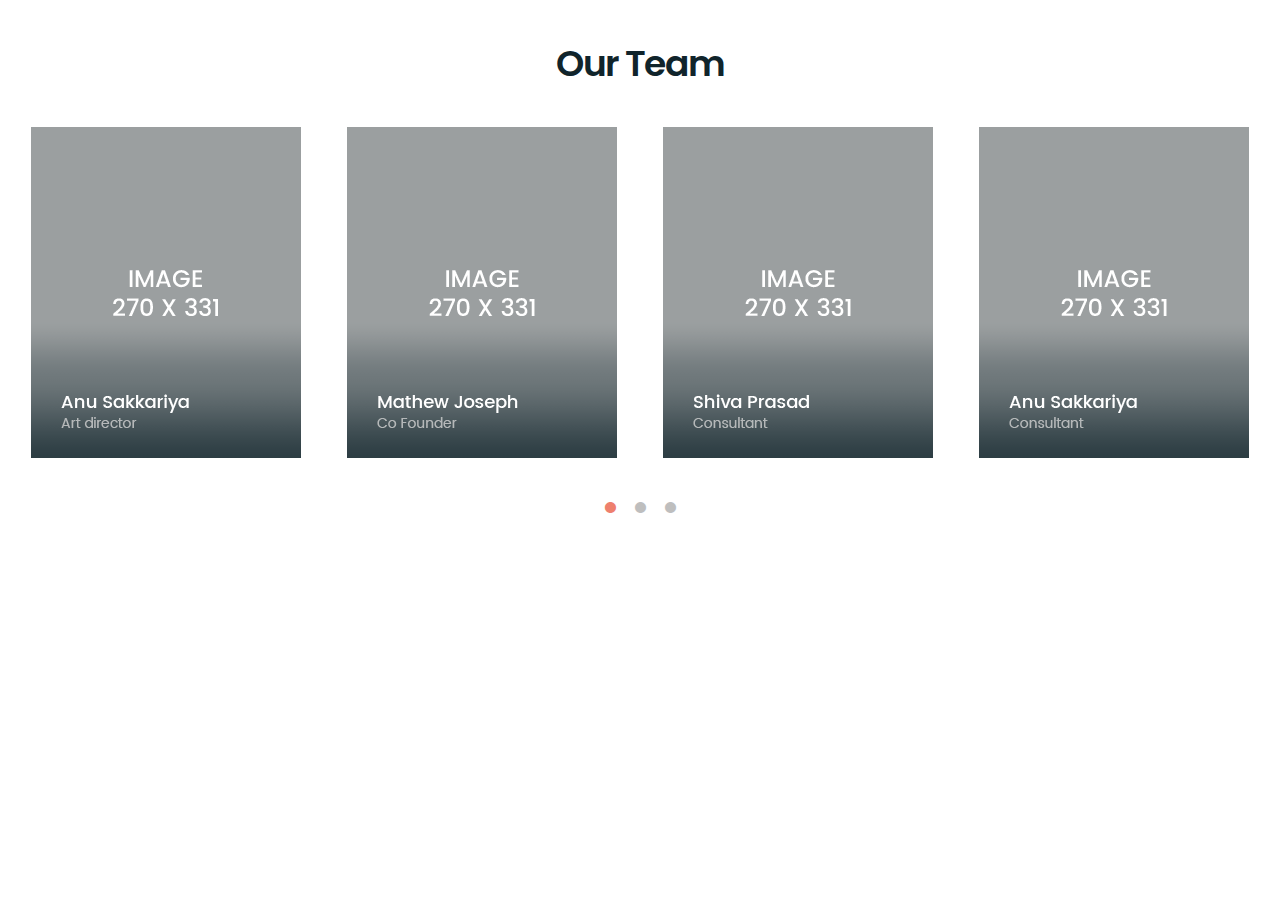
==== HW9 (slider)/index.html @ a2cc9d21 "HW9(slider)" ====
<!DOCTYPE html>
<html lang="en">

<head>
    <meta charset="UTF-8">
    <meta name="viewport" content="width=device-width, initial-scale=1.0">
    <meta http-equiv="X-UA-Compatible" content="ie=edge">
    <title>Document</title>
    <link rel="stylesheet" href="css/slick.css">
    <link rel="stylesheet" href="css/slick-theme.css">
    <link rel="stylesheet" href="css/style.css">
    <link href="https://fonts.googleapis.com/css?family=Poppins:400,600,700&display=swap" rel="stylesheet">
</head>

<body>


    <h3>Our Team</h3>
    <div class="slider">

        <div>
            <img src="img/1.png" alt="">
        </div>
        <div>
            <img src="img/2.png" alt="">
        </div>
        <div>
            <img src="img/3.png" alt="">
        </div>
        <div>
            <img src="img/4.png" alt="">
        </div>
        <div>
            <img src="img/1.png" alt="">
        </div>


    </div>



    <script src="js/jquery-3.4.1.min.js"></script>
    <script src="js/slick.min.js"></script>
    <script src="js/script.js"></script>
</body>

</html>
---- HW9 (slider)/css/style.css ----
h3 {
    font-family: 'Poppins', sans-serif;
    font-weight: 600;
    text-align: center;
    color: #10242b;
    font-size: 36px;
    line-height: 55px;
    letter-spacing: -1.08px;
}

.slick-dotted.slick-slider {
    text-align: -webkit-center;
}

.slick-dots li.slick-active button:before {
    color: #e9563d;
}

.slick-dots li button:before {
    font-size: 13px;
}
.slick-dots{
    bottom: -60px;
}
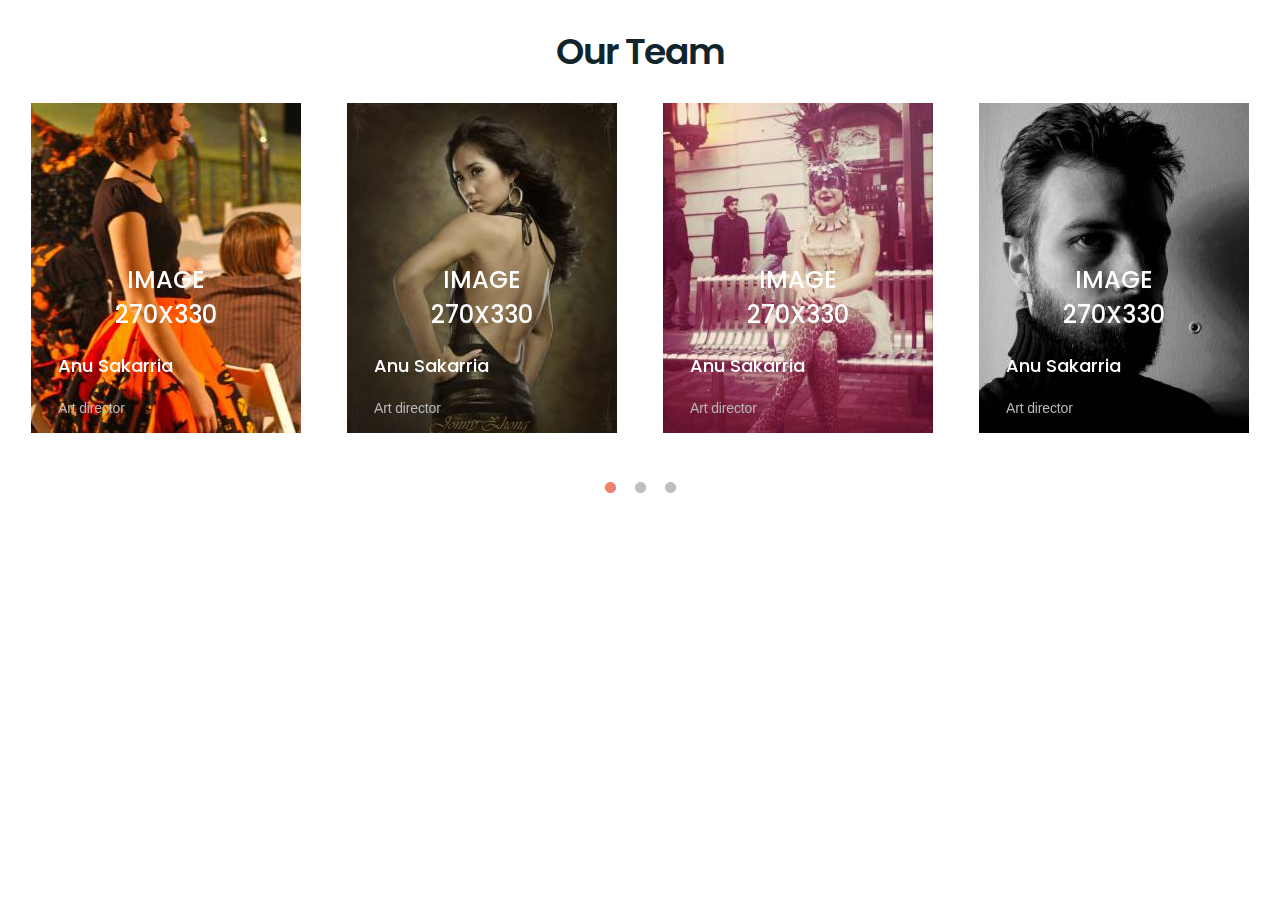
==== commit 616e1b6d: "HW9(slider)" ====
--- a/HW9 (slider)/index.html
+++ b/HW9 (slider)/index.html
@@ -15,23 +15,59 @@
 <body>
 
 
-    <h3>Our Team</h3>
+    <h1>Our Team</h1>
     <div class="slider">
 
         <div>
-            <img src="img/1.png" alt="">
+
+            <img src="img/nightlife4jpg.jpg" alt="">
+
+            <div class="text img1">
+                <h3>image <br> 270x330</h3>
+                <h4>Anu Sakarria</h4>
+                <p>Art director</p>
+            </div>
+
         </div>
         <div>
-            <img src="img/2.png" alt="">
+            <img src="img/fashion5.jpg" alt="">
+            <div class="text img2">
+                <h3>image <br> 270x330</h3>
+                <h4>Anu Sakarria</h4>
+                <p>Art director</p>
+            </div>
         </div>
         <div>
-            <img src="img/3.png" alt="">
+            <img src="img/fashion6jpg.jpg" alt="">
+            <div class="text img3">
+                <h3>image  <br> 270x330</h3>
+                <h4>Anu Sakarria</h4>
+                <p>Art director</p>
+            </div>
         </div>
         <div>
-            <img src="img/4.png" alt="">
+            <img src="img/people1.jpg" alt="">
+            <div class="text img4">
+                <h3>image  <br> 270x330</h3>
+                <h4>Anu Sakarria</h4>
+                <p>Art director</p>
+            </div>
         </div>
         <div>
-            <img src="img/1.png" alt="">
+            <img src="img/people2.jpg" alt="">
+            <div class="text img5">
+                <h3>image  <br> 270x330</h3>
+                <h4>Anu Sakarria</h4>
+                <p>Art director</p>
+            </div>
+        </div>
+        <div>
+            <img src="img/people3.jpg" alt="">
+            <div class="text img6">
+                <h3>image  <br> 270x330</h3>
+                <h4>Anu Sakarria</h4>
+                <p>Art director</p>
+            </div>
         </div>
 
 
--- a/HW9 (slider)/css/style.css
+++ b/HW9 (slider)/css/style.css
@@ -1,4 +1,8 @@
-h3 {
+.slick-slide {
+    height: 335px;
+}
+
+h1 {
     font-family: 'Poppins', sans-serif;
     font-weight: 600;
     text-align: center;
@@ -6,6 +10,42 @@
     font-size: 36px;
     line-height: 55px;
     letter-spacing: -1.08px;
+}
+
+
+h3 {
+    color: #ffffff;
+    font-family: 'Poppins', sans-serif;
+    font-size: 24px;
+    font-weight: 500;
+    text-transform: uppercase;
+}
+
+h4 {
+    color: #ffffff;
+    font-family: 'Poppins', sans-serif;
+    font-size: 18px;
+    font-weight: 500;
+    line-height: 20px;
+}
+
+p {
+    font-family: "Poppins - Medium", sans-serif;
+    font-size: 14px;
+    font-weight: 400;
+    letter-spacing: -0.14px;
+    color: #b5b8b9;
+}
+h4, p{
+    text-align: left;
+    padding-left: 50px;
+}
+
+
+
+.slider .text {
+    position: relative;
+    top: -195px;
 }
 
 .slick-dotted.slick-slider {
@@ -19,6 +59,7 @@
 .slick-dots li button:before {
     font-size: 13px;
 }
-.slick-dots{
+
+.slick-dots {
     bottom: -60px;
 }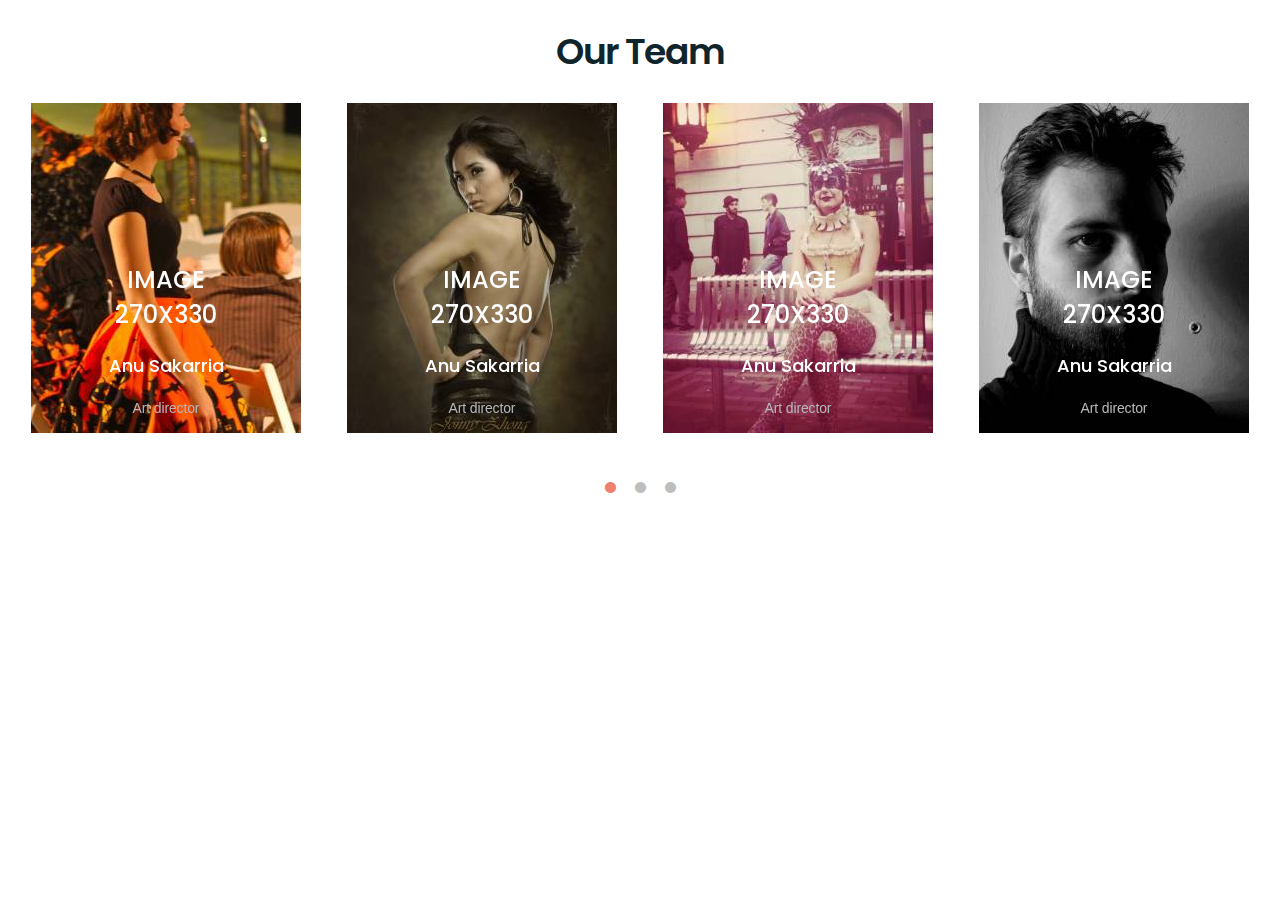
==== commit ce079e13: "HW9" ====
--- a/HW9 (slider)/index.html
+++ b/HW9 (slider)/index.html
@@ -40,7 +40,7 @@
         <div>
             <img src="img/fashion6jpg.jpg" alt="">
             <div class="text img3">
-                <h3>image  <br> 270x330</h3>
+                <h3>image <br> 270x330</h3>
                 <h4>Anu Sakarria</h4>
                 <p>Art director</p>
             </div>
@@ -48,7 +48,7 @@
         <div>
             <img src="img/people1.jpg" alt="">
             <div class="text img4">
-                <h3>image  <br> 270x330</h3>
+                <h3>image <br> 270x330</h3>
                 <h4>Anu Sakarria</h4>
                 <p>Art director</p>
             </div>
@@ -56,7 +56,7 @@
         <div>
             <img src="img/people2.jpg" alt="">
             <div class="text img5">
-                <h3>image  <br> 270x330</h3>
+                <h3>image <br> 270x330</h3>
                 <h4>Anu Sakarria</h4>
                 <p>Art director</p>
             </div>
@@ -64,7 +64,7 @@
         <div>
             <img src="img/people3.jpg" alt="">
             <div class="text img6">
-                <h3>image  <br> 270x330</h3>
+                <h3>image <br> 270x330</h3>
                 <h4>Anu Sakarria</h4>
                 <p>Art director</p>
             </div>
--- a/HW9 (slider)/css/style.css
+++ b/HW9 (slider)/css/style.css
@@ -36,12 +36,6 @@
     letter-spacing: -0.14px;
     color: #b5b8b9;
 }
-h4, p{
-    text-align: left;
-    padding-left: 50px;
-}
-
-
 
 .slider .text {
     position: relative;
